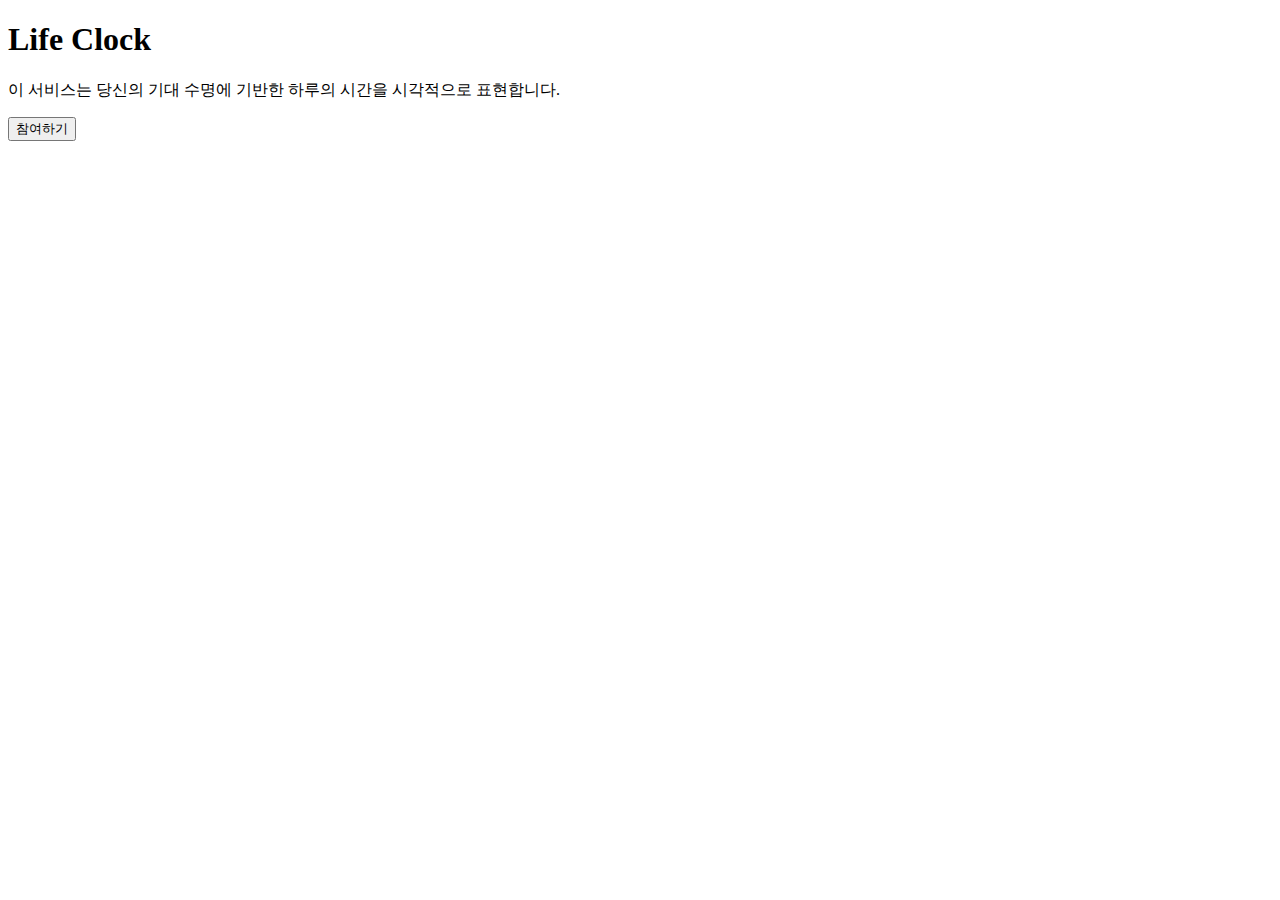
==== index.html @ c044652d "함수완성" ====
<!DOCTYPE html>
<html lang="ko">
<head>
    <meta charset="UTF-8">
    <meta name="viewport" content="width=device-width, initial-scale=1.0">
    <title>Life Clock</title>
    <link rel="stylesheet" href="../css/clock-style.css">
    <!-- 외부 JavaScript 파일 로드 -->
    <script src="js/start.js" defer></script>
    <script src="js/draw.js" defer></script>
</head>
<body>
    <div id="page-1">
        <h1>Life Clock</h1>
        <p>이 서비스는 당신의 기대 수명에 기반한 하루의 시간을 시각적으로 표현합니다.</p>
        <button id="start-btn">참여하기</button>
    </div>

    <div id="page-2" style="display:none;">
        <h2>당신의 정보를 입력하세요</h2>
        <label for="birthdate">생년월일:</label>
        <input type="date" id="birthdate" name="birthdate">
        <label for="lifeExpectancy">기대수명:</label>
        <input type="number" id="lifeExpectancy" name="lifeExpectancy" min="1">
        <button id="submitBtn">제출</button>
        <p id="error-message" style="color: red; display: none;">입력이 올바르지 않습니다. 생년월일과 기대수명을 올바르게 입력하세요.</p>
    </div>

    <div id="page-3" style="display:none;">
        <h2>당신의 시간</h2>
        <div id="clock">
            <canvas id="ageClock" width="200" height="200"></canvas>
        </div>
        <h2>남은 수명</h2>
        <div id="pieChart">
            <canvas id="lifePieChart" width="200" height="200"></canvas>
        </div>
        <p id="remainingLifeText"></p>
    </div>
</body>
</html>
---- css/clock-style.css ----
/* 기본 시계 스타일 */
#ageClock {
  background-color: #f3f3f3;
  display: block;
  margin: 50px auto;
  border-radius: 50%;
  transition: background-color 0.5s ease; /* 배경색 전환 효과 추가 */
}

/* 파이차트 스타일 */
#lifePieChart {
  display: block;
  margin: 50px auto;
}

/* AM 상태 스타일 */
.am-background {
  background-color: black;
}

/* PM 상태 스타일 */
.pm-background {
  background-color: yellow;
}

/* 버튼 비활성화 스타일 */
button:disabled {
  background-color: grey;
  cursor: not-allowed;
}


#remainingLifeText {
  width: 100%;
  text-align: center;
  font-size: 24px;
}
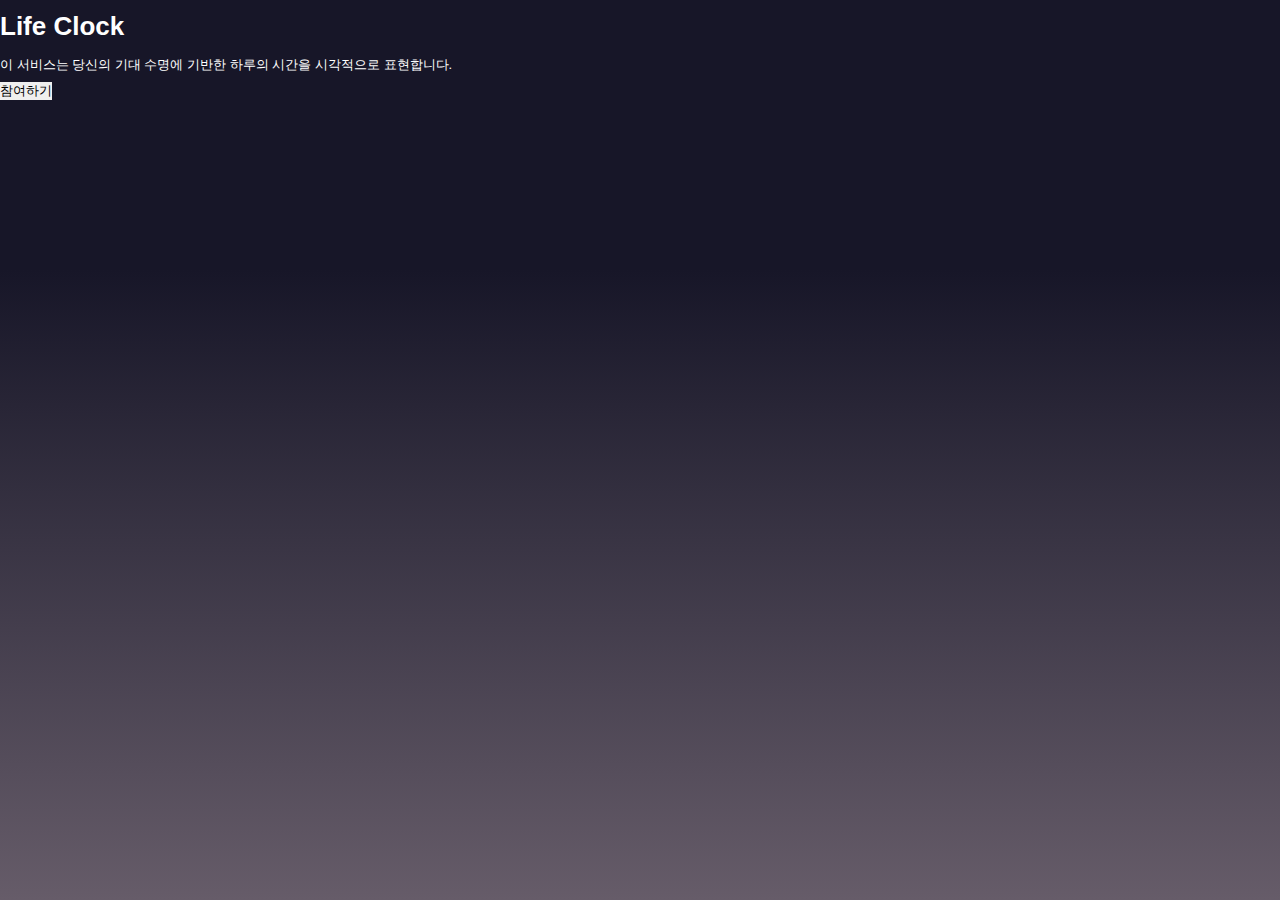
==== commit b0518596: "ok" ====
--- a/index.html
+++ b/index.html
@@ -1,41 +1,46 @@
 <!DOCTYPE html>
 <html lang="ko">
+
 <head>
-    <meta charset="UTF-8">
-    <meta name="viewport" content="width=device-width, initial-scale=1.0">
-    <title>Life Clock</title>
-    <link rel="stylesheet" href="../css/clock-style.css">
-    <!-- 외부 JavaScript 파일 로드 -->
-    <script src="js/start.js" defer></script>
-    <script src="js/draw.js" defer></script>
+  <meta charset="UTF-8">
+  <meta name="viewport" content="width=device-width, initial-scale=1.0">
+  <title>Life Clock</title>
+  <link rel="stylesheet" href="../css/clock-style.css">
+  <!-- 외부 JavaScript 파일 로드 -->
+  <script src="js/start.js" defer></script>
+  <script src="js/draw.js" defer></script>
 </head>
+
 <body>
-    <div id="page-1">
-        <h1>Life Clock</h1>
-        <p>이 서비스는 당신의 기대 수명에 기반한 하루의 시간을 시각적으로 표현합니다.</p>
-        <button id="start-btn">참여하기</button>
+  <div id="background-overlay-am"></div>
+  <div id="background-overlay-pm"></div>
+  <div id="page-1">
+    <h1>Life Clock</h1>
+    <p>이 서비스는 당신의 기대 수명에 기반한 하루의 시간을 시각적으로 표현합니다.</p>
+    <button id="start-btn">참여하기</button>
+  </div>
+
+  <div id="page-2" style="display:none;">
+    <h2>당신의 정보를 입력하세요</h2>
+    <label for="birthdate">생년월일:</label>
+    <input type="date" id="birthdate" name="birthdate">
+    <label for="lifeExpectancy">기대수명:</label>
+    <input type="number" id="lifeExpectancy" name="lifeExpectancy" min="1">
+    <button id="submitBtn">제출</button>
+    <p id="error-message" style="color: red; display: none;">입력이 올바르지 않습니다. 생년월일과 기대수명을 올바르게 입력하세요.</p>
+  </div>
+
+  <div id="page-3" style="display:none;">
+    <h2>당신의 시간</h2>
+    <div id="clock">
+      <canvas id="ageClock" width="200" height="200"></canvas>
     </div>
+    <h2>남은 수명</h2>
+    <div id="pieChart">
+      <canvas id="lifePieChart" width="200" height="200"></canvas>
+    </div>
+    <p id="remainingLifeText"></p>
+  </div>
+</body>
 
-    <div id="page-2" style="display:none;">
-        <h2>당신의 정보를 입력하세요</h2>
-        <label for="birthdate">생년월일:</label>
-        <input type="date" id="birthdate" name="birthdate">
-        <label for="lifeExpectancy">기대수명:</label>
-        <input type="number" id="lifeExpectancy" name="lifeExpectancy" min="1">
-        <button id="submitBtn">제출</button>
-        <p id="error-message" style="color: red; display: none;">입력이 올바르지 않습니다. 생년월일과 기대수명을 올바르게 입력하세요.</p>
-    </div>
-
-    <div id="page-3" style="display:none;">
-        <h2>당신의 시간</h2>
-        <div id="clock">
-            <canvas id="ageClock" width="200" height="200"></canvas>
-        </div>
-        <h2>남은 수명</h2>
-        <div id="pieChart">
-            <canvas id="lifePieChart" width="200" height="200"></canvas>
-        </div>
-        <p id="remainingLifeText"></p>
-    </div>
-</body>
-</html>
+</html>--- a/css/clock-style.css
+++ b/css/clock-style.css
@@ -1,26 +1,82 @@
+a, abbr, address, body, br, button, blockquote, cite, dd, del, div, dl, dt, em, form, html, h1, h2, h3, h4, h5, h6, i, iframe, img, ins, input, label, li, object, ol, option, p, pre, q, select, span, strong, table, tbody, td, textarea, tfoot, th, thead, time, ul, article, aside, details, figcaption, figure, footer, header, nav, section, fieldset
+{
+  margin: 0;
+  padding: 0;
+  border: none;
+  outline: medium;
+  vertical-align: baseline;
+  -moz-box-sizing: border-box;
+  box-sizing: border-box;
+  margin: 0;
+  padding: 0;
+  border: none;
+  outline: medium;
+  vertical-align: baseline;
+  -webkit-box-sizing: border-box;
+  -moz-box-sizing: border-box;
+  box-sizing: border-box;
+}
+
+html,
+body {
+  height: 100%;
+}
+
+body {
+  font-family: 'Noto Sans KR', HelveticaNeue-Light, AppleSDGothicNeo-Light, "segoe ui", "malgun gothic", '맑은 고딕', "microsoft neogothic", arial, sans-serif;
+  overflow-y: scroll;
+  line-height: 2;
+  font-size: 13px;
+  color: white;
+  overflow-wrap: break-word;
+  background-color: #171628;
+  background: linear-gradient(180deg, #171628 30%, #665C69 100%);
+  transition: background-image 1s ease;
+}
+
+/* 배경 오버레이 레이어 */
+#background-overlay-am, #background-overlay-pm {
+  position: absolute;
+  top: 0;
+  left: 0;
+  width: 100%;
+  height: 100%;
+  transition: opacity 1s ease;
+  z-index: -1;  /* 오버레이가 다른 콘텐츠 뒤로 가도록 */
+  opacity: 0;
+}
+
+/* AM 배경 */
+#background-overlay-am {
+  background: linear-gradient(180deg, #aefaff 0%, #00c3ff 30%, #ffa600 100%);
+}
+
+/* PM 배경 */
+#background-overlay-pm {
+  background: linear-gradient(180deg, #171628 30%, #665C69 100%);
+}
+
+/* 페이지 전환 애니메이션 */
+#page-2, #page-3 {
+  transition: opacity 0.5s ease-in-out;
+}
+.hidden {
+  opacity: 0;
+  pointer-events: none;
+}
+
 /* 기본 시계 스타일 */
 #ageClock {
   background-color: #f3f3f3;
   display: block;
   margin: 50px auto;
   border-radius: 50%;
-  transition: background-color 0.5s ease; /* 배경색 전환 효과 추가 */
 }
 
 /* 파이차트 스타일 */
 #lifePieChart {
   display: block;
   margin: 50px auto;
-}
-
-/* AM 상태 스타일 */
-.am-background {
-  background-color: black;
-}
-
-/* PM 상태 스타일 */
-.pm-background {
-  background-color: yellow;
 }
 
 /* 버튼 비활성화 스타일 */
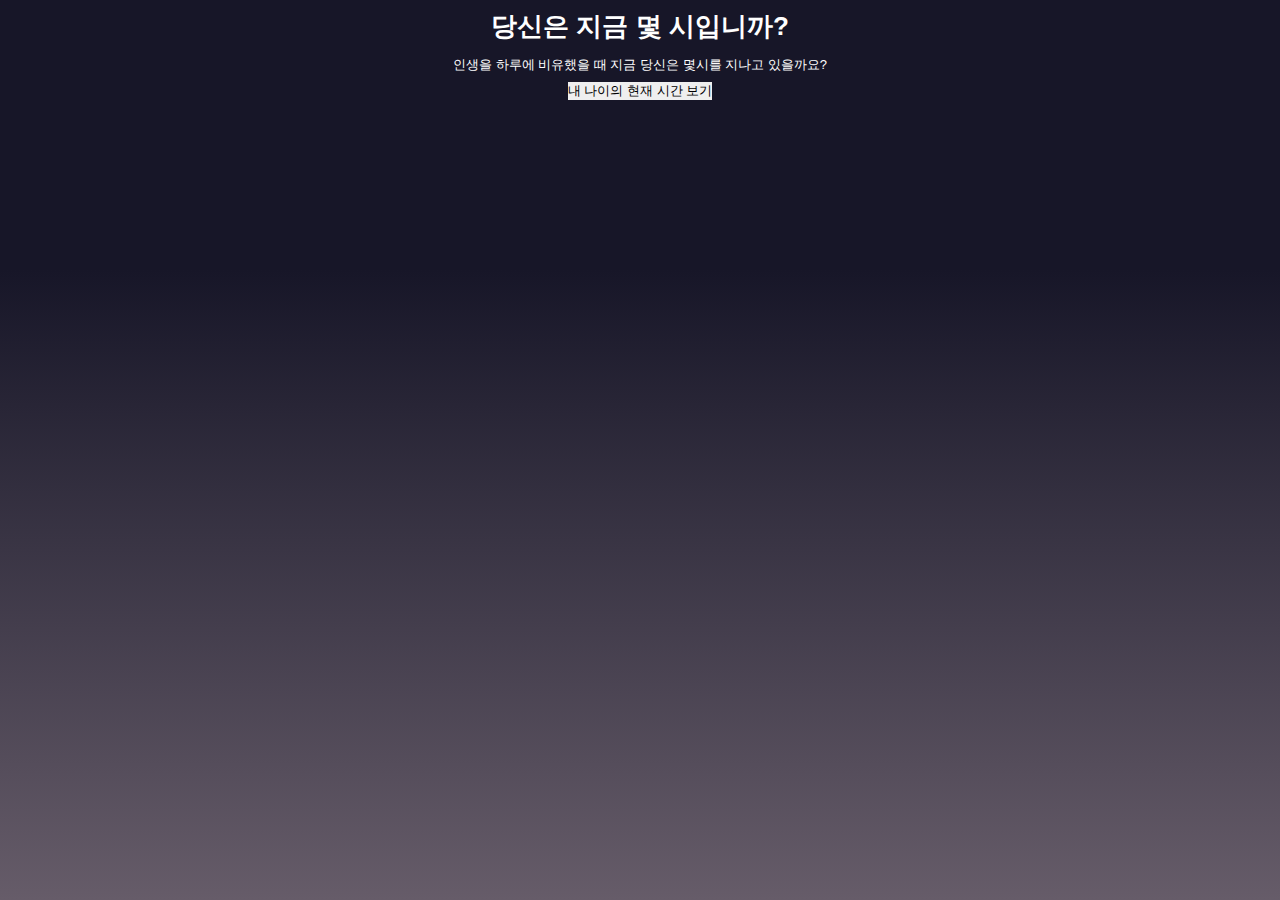
==== commit 438a295f: "그냥 밸리데이터 기능 추가했다가 안 되서 다시 원복" ====
--- a/index.html
+++ b/index.html
@@ -12,22 +12,27 @@
 </head>
 
 <body>
-  <div id="background-overlay-am"></div>
-  <div id="background-overlay-pm"></div>
+  <div id="overlay-am"></div>
+  <div id="overlay-pm"></div>
   <div id="page-1">
-    <h1>Life Clock</h1>
-    <p>이 서비스는 당신의 기대 수명에 기반한 하루의 시간을 시각적으로 표현합니다.</p>
-    <button id="start-btn">참여하기</button>
+    <h1>당신은 지금 몇 시입니까?</h1>
+    <p>인생을 하루에 비유했을 때
+      지금 당신은 몇시를 지나고 있을까요?</p>
+    <button id="start-btn">내 나이의 현재 시간 보기</button>
   </div>
 
   <div id="page-2" style="display:none;">
-    <h2>당신의 정보를 입력하세요</h2>
-    <label for="birthdate">생년월일:</label>
-    <input type="date" id="birthdate" name="birthdate">
-    <label for="lifeExpectancy">기대수명:</label>
-    <input type="number" id="lifeExpectancy" name="lifeExpectancy" min="1">
+    <h2></h2>
+    <div class="form-item">
+      <label for="birthdate">생년월일</label>
+      <input type="date" id="birthdate" name="birthdate">
+    </div>
+    <div class="form-item">
+      <label for="lifeExpectancy">기대수명</label>
+      <input type="number" id="lifeExpectancy" name="lifeExpectancy" min="1">
+    </div>
+    <p id="error-message" style="color: red; display: none;">입력이 올바르지 않습니다. 생년월일과 기대수명을 올바르게 입력하세요.</p>
     <button id="submitBtn">제출</button>
-    <p id="error-message" style="color: red; display: none;">입력이 올바르지 않습니다. 생년월일과 기대수명을 올바르게 입력하세요.</p>
   </div>
 
   <div id="page-3" style="display:none;">
@@ -43,4 +48,5 @@
   </div>
 </body>
 
+</html>
 </html>--- a/css/clock-style.css
+++ b/css/clock-style.css
@@ -1,18 +1,65 @@
-a, abbr, address, body, br, button, blockquote, cite, dd, del, div, dl, dt, em, form, html, h1, h2, h3, h4, h5, h6, i, iframe, img, ins, input, label, li, object, ol, option, p, pre, q, select, span, strong, table, tbody, td, textarea, tfoot, th, thead, time, ul, article, aside, details, figcaption, figure, footer, header, nav, section, fieldset
-{
+a,
+abbr,
+address,
+body,
+br,
+button,
+blockquote,
+cite,
+dd,
+del,
+div,
+dl,
+dt,
+em,
+form,
+html,
+h1,
+h2,
+h3,
+h4,
+h5,
+h6,
+i,
+iframe,
+img,
+ins,
+input,
+label,
+li,
+object,
+ol,
+option,
+p,
+pre,
+q,
+select,
+span,
+strong,
+table,
+tbody,
+td,
+textarea,
+tfoot,
+th,
+thead,
+time,
+ul,
+article,
+aside,
+details,
+figcaption,
+figure,
+footer,
+header,
+nav,
+section,
+fieldset {
   margin: 0;
   padding: 0;
   border: none;
   outline: medium;
   vertical-align: baseline;
-  -moz-box-sizing: border-box;
-  box-sizing: border-box;
-  margin: 0;
-  padding: 0;
-  border: none;
-  outline: medium;
-  vertical-align: baseline;
-  -webkit-box-sizing: border-box;
   -moz-box-sizing: border-box;
   box-sizing: border-box;
 }
@@ -32,34 +79,69 @@
   background-color: #171628;
   background: linear-gradient(180deg, #171628 30%, #665C69 100%);
   transition: background-image 1s ease;
+  text-align: center;
 }
 
 /* 배경 오버레이 레이어 */
-#background-overlay-am, #background-overlay-pm {
+#overlay-am,
+#overlay-pm {
   position: absolute;
   top: 0;
   left: 0;
   width: 100%;
   height: 100%;
   transition: opacity 1s ease;
-  z-index: -1;  /* 오버레이가 다른 콘텐츠 뒤로 가도록 */
+  z-index: -1;
+  /* 오버레이가 다른 콘텐츠 뒤로 가도록 */
   opacity: 0;
 }
 
 /* AM 배경 */
-#background-overlay-am {
+#overlay-am {
   background: linear-gradient(180deg, #aefaff 0%, #00c3ff 30%, #ffa600 100%);
 }
 
 /* PM 배경 */
-#background-overlay-pm {
+#overlay-pm {
   background: linear-gradient(180deg, #171628 30%, #665C69 100%);
 }
 
+.opacity-0 {
+  opacity: 0 !important;
+}
+
+.opacity-1 {
+  opacity: 1 !important;
+}
+
+/* Page */
+ #page-2 {
+  flex-direction: column;
+  align-items: center;
+}
+
+.form-item label{
+  display: block;
+  margin-bottom: -4px;
+}
+
+#error-message {
+  color: red;
+  font-weight: bold;
+  margin-bottom: 10px;
+}
+
+.error-input {
+  border: 1px solid red;
+}
+
+
 /* 페이지 전환 애니메이션 */
-#page-2, #page-3 {
+#page-2,
+#page-3 {
   transition: opacity 0.5s ease-in-out;
 }
+
 .hidden {
   opacity: 0;
   pointer-events: none;
@@ -90,4 +172,10 @@
   width: 100%;
   text-align: center;
   font-size: 24px;
+}
+
+#remainingLifeText {
+  width: 100%;
+  text-align: center;
+  font-size: 24px;
 }